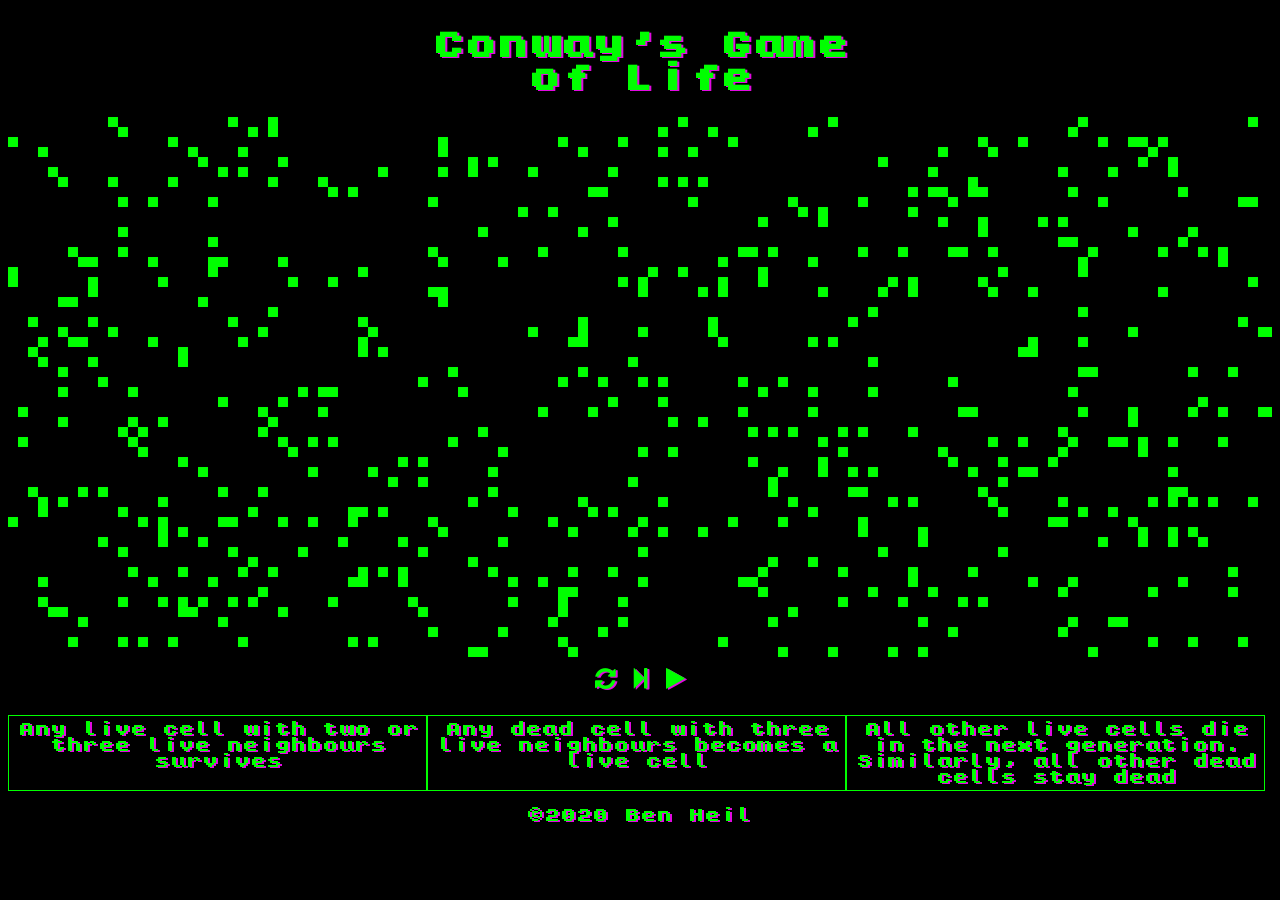
==== index.html @ 49e7d6a4 "initial commit" ====
<!DOCTYPE html>
<html lang="en">

<head>
  <meta charset="UTF-8">
  <meta name="viewport" content="width=device-width, initial-scale=1.0">
  <link rel="stylesheet" href="styles.css">
  <link rel="stylesheet" href="content/fonts/stylesheet.css" type="text/css" charset="utf-8" />
  <link rel="stylesheet" href="https://cdnjs.cloudflare.com/ajax/libs/font-awesome/4.7.0/css/font-awesome.min.css">
  <title>Game Of Life</title>
</head>

<body>
  <div id="page">
    <div class="header">
      <h1>Conway's Game of Life</h1>
    </div>
    <div class="canvas-container">
      <canvas id="gameCanvas"></canvas>
    </div>
    <div class="controls-container">
      <div>
        <i class="fa fa-refresh" onclick="plotInitialGeneration();"></i>
      </div>
      <div>
        <i class="fa fa-step-forward" onclick="plotNextGeneration();"></i>
      </div>
      <div>
        <i id="play-button" class="fa fa-play" onclick="autoUpdate();"></i>
      </div>
    </div>
    <div class="rules-container">
      <p>Any live cell with two or three live neighbours survives</p>
      <p>Any dead cell with three live neighbours becomes a live cell</p>
      <p>All other live cells die in the next generation. Similarly, all other dead cells stay dead</p>
    </div>
    <div class="footer">
      &copy;2020 Ben Heil
    </div>
  </div>
  <script src="index.js"></script>
</body>
</html>
---- styles.css ----
.canvas-container{
  display:block;
  grid-area: canvas;
  width: 100%;
  height: 60vh;
  margin:auto;
}

.rules-container{
  display: flex;
  flex-direction: row;
  grid-area: rules;
  user-select: none;
}

.rules-container > p{
  border: 1px solid #00ff00;
  text-align: center;
  padding-top: 5px;
  padding-bottom: 5px;
  width: 33%;
}

.header{
  grid-area: header;
  text-align:  center;
  margin:auto;
}

.footer{
  grid-area: footer;
  text-align: center;
}

.controls-container{
  grid-area: controls;
  margin: auto;
  margin-top: 1vh;
  margin-bottom: 1vh;
  font-size: x-large;
  display: flex;
  flex-direction: row;
}

.controls-container > *{
  margin-left: 1vh;
  margin-right: 1vh;
}

.controls-container > *:hover{
  cursor: pointer;
  color: rgb(255, 9, 243);
}

.controls-container > *:active{
  color: rgb(9, 116, 255);
}

#page{
  display: grid;
  grid-template-areas: 
    '.        header .'
    'canvas   canvas canvas'
    '.        controls  .'
    'rules    rules  rules'
    '.        footer .'
  ;
  grid-template-columns: repeat(3, 1fr);
  font-family: 'kongtextregular' , Arial, sans-serif;
  text-shadow: 2px 1px rgb(226, 9, 226);
  color: #00ff00;
}

body{
  background-color: black;
}

@media(max-width:400px){
  #page{
    grid-template-areas: 
    'header'
    'canvas'
    'controls'
    'rules'
    'footer';
    text-align: center;
    margin:auto;
    grid-template-columns: 1fr;
  }

  .rules-container{
    display: flex;
    flex-direction: column;
  }

  .rules-container > p{
    width: 100%;
    margin-top: 0;
    margin-bottom: 0;
  }

  .footer{
    margin-top: 10px;
  }

  .controls-container > *:hover{
    cursor: pointer;
    color: inherit;
  }
}
---- content/fonts/stylesheet.css ----
/*! Generated by Font Squirrel (https://www.fontsquirrel.com) on July 26, 2020 */



@font-face {
    font-family: 'kongtextregular';
    src:  url('kongtext-webfont.woff2') format('woff2'),
          url('kongtext-webfont.woff') format('woff'),
          url('kongtext.ttf') format('ttf');
    font-weight: normal;
    font-style: normal;

}
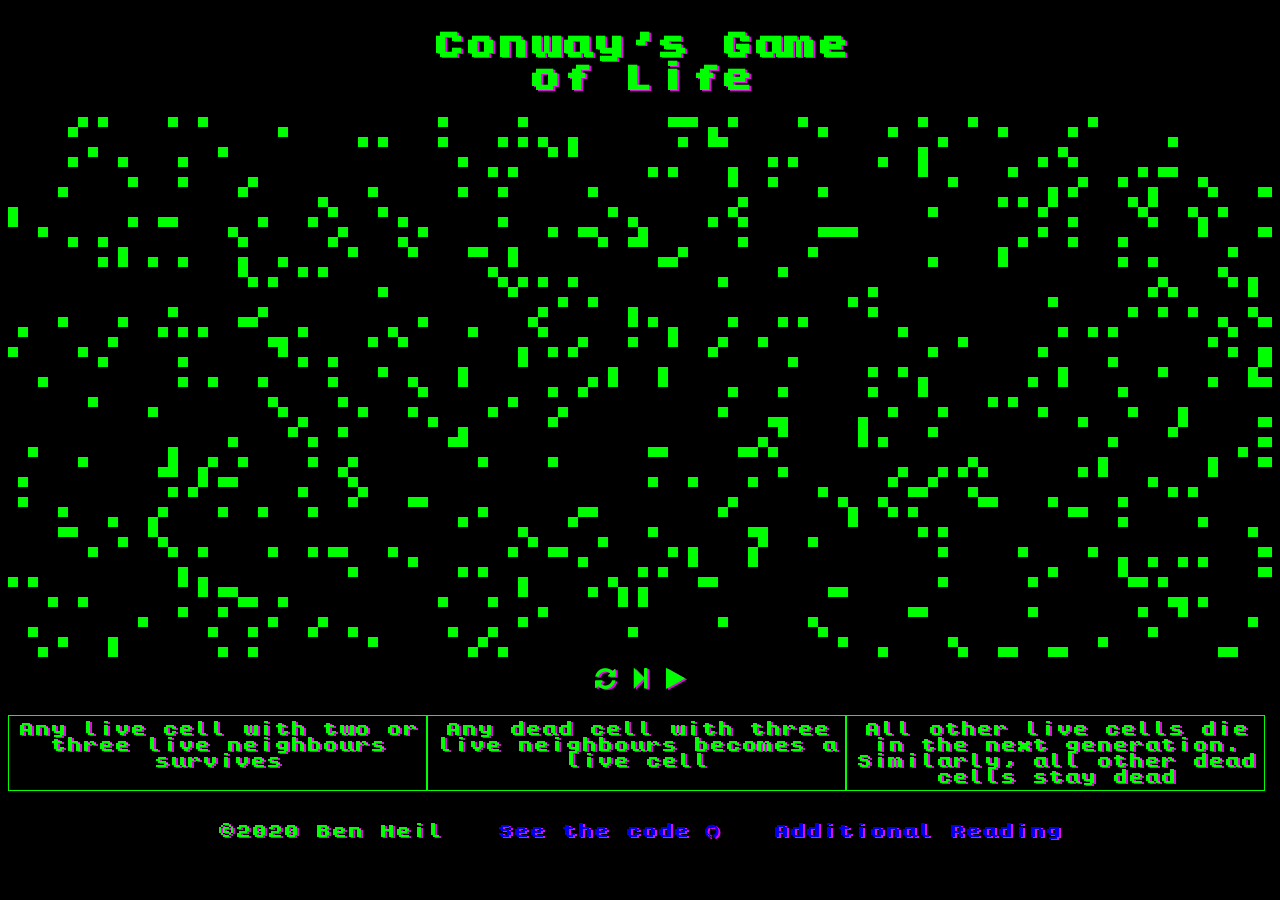
==== commit 81ecc24a: "Added link to code and wiki, updated media query" ====
--- a/index.html
+++ b/index.html
@@ -35,7 +35,9 @@
       <p>All other live cells die in the next generation. Similarly, all other dead cells stay dead</p>
     </div>
     <div class="footer">
-      &copy;2020 Ben Heil
+      <p>&copy;2020 Ben Heil</p>
+      <p><a href="https://github.com/AlreadyAsleep/ConwaysGameOfLife">See the code <i class="fa fa-github"></i></a></p>
+      <p><a href="https://en.wikipedia.org/wiki/Conway%27s_Game_of_Life">Additional Reading</a></p>
     </div>
   </div>
   <script src="index.js"></script>
--- a/styles.css
+++ b/styles.css
@@ -30,6 +30,16 @@
 .footer{
   grid-area: footer;
   text-align: center;
+  display: flex;
+  flex-direction: row;
+  vertical-align: center;
+  align-content: center;
+  margin: auto;
+}
+
+.footer > p{
+  margin-left: 3vh;
+  margin-right: 3vh;
 }
 
 .controls-container{
@@ -56,6 +66,22 @@
   color: rgb(9, 116, 255);
 }
 
+a{
+  text-decoration: none;
+}
+
+a:active{
+  color: rgb(9, 116, 255);
+}
+
+a:hover{
+  color: rgb(255, 9, 243);
+}
+
+a:visited{
+  color:#00ff00;
+}
+
 #page{
   display: grid;
   grid-template-areas: 
@@ -63,7 +89,7 @@
     'canvas   canvas canvas'
     '.        controls  .'
     'rules    rules  rules'
-    '.        footer .'
+    'footer   footer footer'
   ;
   grid-template-columns: repeat(3, 1fr);
   font-family: 'kongtextregular' , Arial, sans-serif;
@@ -75,7 +101,7 @@
   background-color: black;
 }
 
-@media(max-width:400px){
+@media(max-width:600px){
   #page{
     grid-template-areas: 
     'header'
@@ -101,6 +127,7 @@
 
   .footer{
     margin-top: 10px;
+    flex-direction: column;
   }
 
   .controls-container > *:hover{
